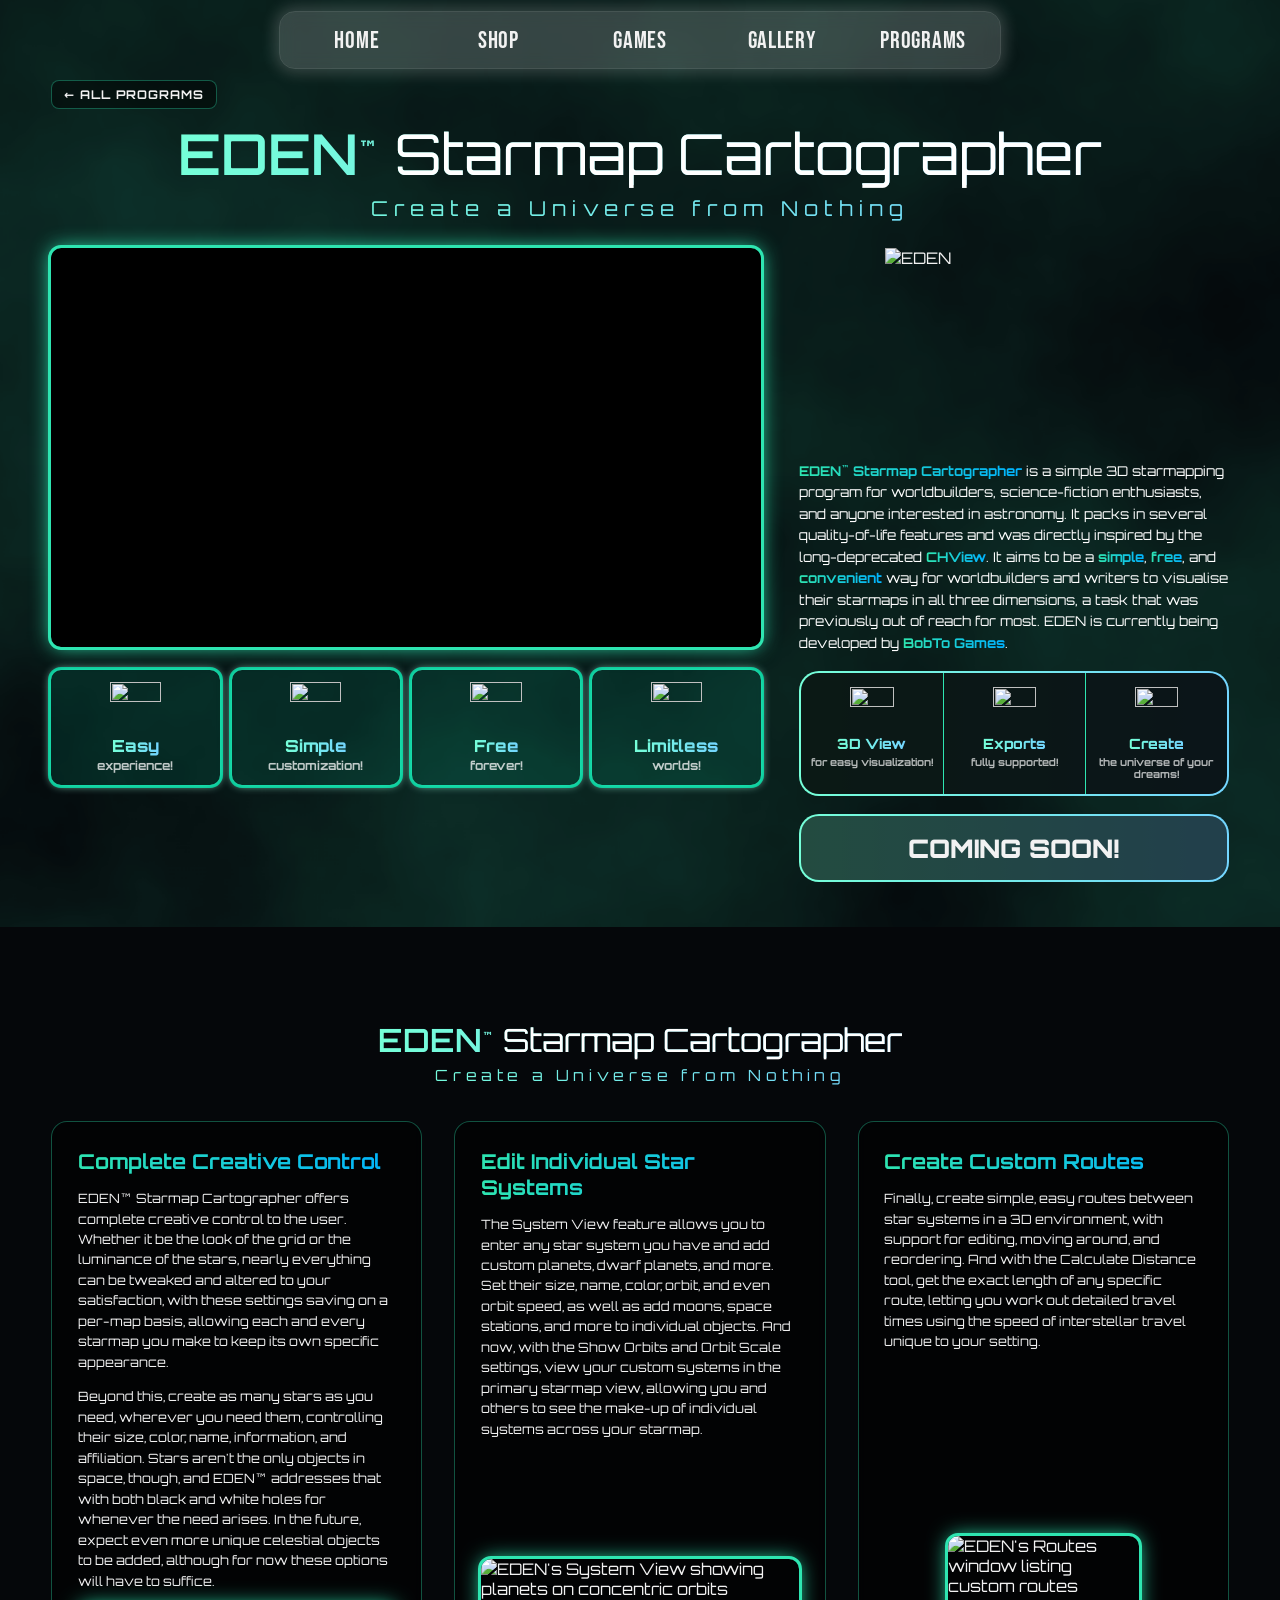
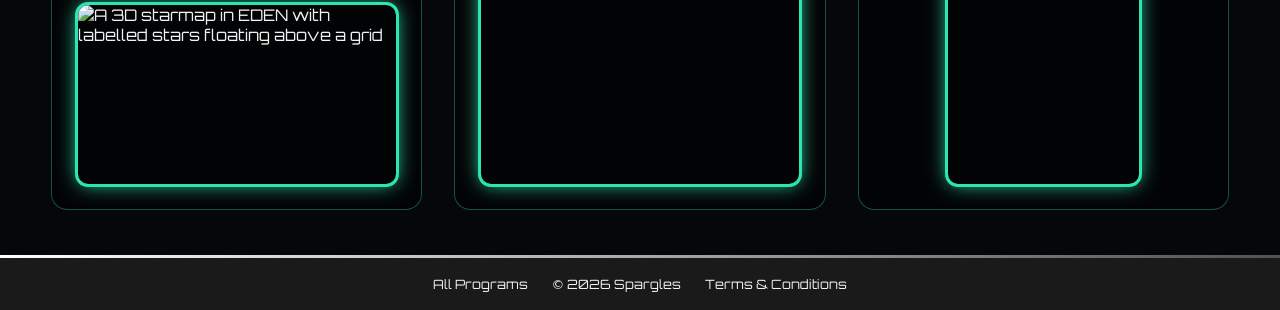
==== Eden/index.html @ c2a5fc78 "Add initial index.html for EDEN Starmap Cartographer This is the initial commit for the EDEN Starmap" ====
<!DOCTYPE html>
<html lang="en">

<head>
  <meta charset="utf-8">
  <meta name="viewport" content="width=device-width, initial-scale=1, viewport-fit=cover">
  <title>EDEN Starmap Cartographer | Spargles</title>
  <meta name="description" content="EDEN Starmap Cartographer is a free 3D starmapping program for worldbuilders, sci-fi writers and astronomy fans. Create a universe from nothing.">
  <meta name="theme-color" content="#05070a">

  <meta property="og:type" content="website">
  <meta property="og:title" content="EDEN Starmap Cartographer">
  <meta property="og:description" content="EDEN Starmap Cartographer is a free 3D starmapping program for worldbuilders, sci-fi writers and astronomy fans. Create a universe from nothing.">
  <meta property="og:image" content="../images/optimized/eden-title.webp">

  <link rel="icon" href="../images/optimized/favicon.png">

  <link rel="preconnect" href="https://fonts.googleapis.com">
  <link rel="preconnect" href="https://fonts.gstatic.com" crossorigin>
  <link rel="stylesheet" href="https://fonts.googleapis.com/css2?family=Bebas+Neue&family=Jersey+10&family=Orbitron:wght@400..900&display=swap">
  <link rel="stylesheet" href="../css/style.css">

  <script src="../js/main1.js" defer></script>
</head>

<body>
  <div class="site-bg" aria-hidden="true"></div>

  <nav class="navbar" aria-label="Main">
    <a class="navbutton" href="https://spargles.com/">Home</a>
    <a class="navbutton" href="https://shop.spargles.com">Shop</a>
    <a class="navbutton" href="https://games.spargles.com">Games</a>
    <a class="navbutton" href="https://gallery.spargles.com">Gallery</a>
    <a class="navbutton" href="../#programs">Programs</a>
  </nav>

  <main>
    <section class="section eden" id="eden">
      <div class="eden-overlay" aria-hidden="true"></div>
      <a class="back-link" href="../#programs">&larr; All Programs</a>

      <div class="eden-head">
        <h1 class="eden-title">EDEN<sup>™</sup> <span class="thin">Starmap Cartographer</span></h1>
        <p class="eden-sub">Create a Universe from Nothing</p>
      </div>

      <div class="eden-grid">
        <div class="eden-left">
          <video class="eden-video" autoplay loop muted playsinline disablepictureinpicture preload="metadata"
            poster="../images/optimized/eden-poster.webp" aria-label="EDEN Starmap Cartographer trailer">
            <source src="../Videos/EDENTrailer-1080.mp4" type="video/mp4">
            Your browser does not support the video tag.
          </video>

          <ul class="badges">
            <li class="badge"><img src="../icons/box.webp" alt="" width="64" height="64"><b>Easy</b><span>experience!</span></li>
            <li class="badge"><img src="../icons/art.webp" alt="" width="64" height="64"><b>Simple</b><span>customization!</span></li>
            <li class="badge"><img src="../icons/downloads.webp" alt="" width="64" height="64"><b>Free</b><span>forever!</span></li>
            <li class="badge"><img src="../icons/STAR.webp" alt="" width="64" height="64"><b>Limitless</b><span>worlds!</span></li>
          </ul>
        </div>

        <div class="eden-right">
          <img class="eden-logo" src="../images/optimized/eden-title.webp" width="1000" height="750" alt="EDEN">

          <p class="eden-desc">
            <span class="hl">EDEN<sup>™</sup> Starmap Cartographer</span> is a simple 3D starmapping program for
            worldbuilders, science-fiction enthusiasts, and anyone interested in astronomy. It packs in several
            quality-of-life features and was directly inspired by the long-deprecated <span class="hl">CHView</span>.
            It aims to be a <span class="hl">simple</span>, <span class="hl">free</span>, and
            <span class="hl">convenient</span> way for worldbuilders and writers to visualise their starmaps in all
            three dimensions, a task that was previously out of reach for most. EDEN is currently being developed by
            <a class="hl link" href="https://games.spargles.com">BobTo Games</a>.
          </p>

          <ul class="mini-features">
            <li><img src="../icons/3d.webp" alt="" width="56" height="56"><b>3D View</b><span>for easy visualization!</span></li>
            <li><img src="../icons/exp.webp" alt="" width="56" height="56"><b>Exports</b><span>fully supported!</span></li>
            <li><img src="../icons/saturn.webp" alt="" width="56" height="56"><b>Create</b><span>the universe of your dreams!</span></li>
          </ul>

          <div class="release" id="release" data-state="soon">
            <p class="release-text" id="release-text">Coming Soon!</p>
            <a class="release-btn" id="release-btn" href="#" hidden>Download EDEN</a>
          </div>
        </div>
      </div>
    </section>

    <!-- ========== EDEN: FEATURES ========== -->
    <section class="section features" id="features">
      <div class="features-overlay" aria-hidden="true"></div>

      <div class="eden-head features-head">
        <h2 class="eden-title small">EDEN<sup>™</sup> <span class="thin">Starmap Cartographer</span></h2>
        <p class="eden-sub small">Create a Universe from Nothing</p>
      </div>

      <div class="feature-grid">
        <article class="feature f-control">
          <h3>Complete Creative Control</h3>
          <p>EDEN™ Starmap Cartographer offers complete creative control to the user. Whether it be the look of the
            grid or the luminance of the stars, nearly everything can be tweaked and altered to your satisfaction,
            with these settings saving on a per-map basis, allowing each and every starmap you make to keep its own
            specific appearance.</p>
          <p>Beyond this, create as many stars as you need, wherever you need them, controlling their size, color,
            name, information, and affiliation. Stars aren't the only objects in space, though, and EDEN™ addresses
            that with both black and white holes for whenever the need arises. In the future, expect even more unique
            celestial objects to be added, although for now these options will have to suffice.</p>
          <img class="shot shot-wide" src="../images/optimized/starmap.webp" width="1800" height="1012" loading="lazy"
            alt="A 3D starmap in EDEN with labelled stars floating above a grid">
        </article>

        <article class="feature f-system">
          <h3>Edit Individual Star Systems</h3>
          <p>The System View feature allows you to enter any star system you have and add custom planets, dwarf
            planets, and more. Set their size, name, color, orbit, and even orbit speed, as well as add moons, space
            stations, and more to individual objects. And now, with the Show Orbits and Orbit Scale settings, view
            your custom systems in the primary starmap view, allowing you and others to see the make-up of individual
            systems across your starmap.</p>
          <img class="shot" src="../images/optimized/system-view.webp" width="1020" height="720" loading="lazy"
            alt="EDEN's System View showing planets on concentric orbits">
        </article>

        <article class="feature f-routes">
          <h3>Create Custom Routes</h3>
          <p>Finally, create simple, easy routes between star systems in a 3D environment, with support for editing,
            moving around, and reordering. And with the Calculate Distance tool, get the exact length of any specific
            route, letting you work out detailed travel times using the speed of interstellar travel unique to your
            setting.</p>
          <img class="shot shot-narrow" src="../images/optimized/routes.webp" width="340" height="441" loading="lazy"
            alt="EDEN's Routes window listing custom routes">
        </article>
      </div>
    </section>
  </main>

  <footer class="site-footer">
    <a href="../#programs">All Programs</a>
    <span>© <span id="year">2026</span> Spargles</span>
    <a href="../terms/">Terms &amp; Conditions</a>
  </footer>
</body>

</html>
---- css/style.css ----
/* ===== Base ===== */
:root {
  --teal: #2ee5b1;
  --cyan: #73d5ff;
  --grad: linear-gradient(to right, #75ffd8, #73d5ff);
  --grad2: linear-gradient(to right, #2ee5b1, #00b3ff);
  --nav-h: 56px;
  --soft: rgba(0,255,191,.1);
  --line: rgba(0,255,191,.7);
  --glow: #a1ffe4;
  --border: rgba(46,229,177,.35);
}

/* Audio Lab page uses the tool's red accent */
.theme-spargl {
  --teal: #ff2b3d;
  --grad: linear-gradient(to right, #ff6a78, #ffa05c);
  --grad2: linear-gradient(to right, #ff2b3d, #ff8a3d);
  --soft: rgba(255,43,61,.12);
  --line: rgba(255,43,61,.75);
  --glow: #ff9aa4;
  --border: rgba(255,43,61,.4);
}
.theme-spargl .eden-overlay, .theme-spargl .features-overlay { filter: hue-rotate(190deg) saturate(1.1); }

* { margin: 0; padding: 0; box-sizing: border-box; }

html { scroll-behavior: smooth; scroll-snap-type: y proximity; scroll-padding-top: 0; }

body {
  font-family: "Orbitron", system-ui, sans-serif;
  color: #f2f2f2;
  background: #05070a;
  overflow-x: hidden;
}

::-webkit-scrollbar { display: none; }
html { scrollbar-width: none; }

a { color: inherit; text-decoration: none; }
sup { font-size: .4em; vertical-align: super; font-weight: 900; }

.site-bg {
  position: fixed; inset: 0; z-index: -3;
  background: #05070a url("../images/BG.jpg") center / cover no-repeat;
}

.section {
  position: relative;
  width: 100%;
  min-height: 100svh;
  scroll-snap-align: start;
  overflow: hidden;
}

/* ===== Navigation ===== */
.navbar {
  position: fixed; z-index: 100;
  top: max(12px, env(safe-area-inset-top));
  left: 50%; transform: translateX(-50%);
  width: min(720px, calc(100% - 24px));
  height: var(--nav-h);
  display: flex; align-items: center; justify-content: space-around; gap: 4px;
  padding: 0 8px;
  background: #ffffff2f;
  backdrop-filter: blur(8px);
  border-radius: 15px;
  box-shadow: 0 0 15px 5px #ffffff30;
  outline: 1px solid #ffffff22;
}

.navbutton {
  flex: 1; height: 70%;
  display: flex; align-items: center; justify-content: center;
  border-radius: 10px;
  font-family: "Bebas Neue", sans-serif;
  font-size: clamp(.9rem, 2vw, 1.5rem);
  letter-spacing: .03em;
  text-transform: uppercase;
  transition: .3s;
}
.navbutton:hover, .navbutton:focus-visible {
  background: #ffffffdb; color: #000; box-shadow: 0 0 20px 5px #ffffff4c; outline: none;
}

/* ===== Hero ===== */
.welcome { display: flex; align-items: center; justify-content: center; }

.spargles-logo {
  width: min(44vw, 640px); min-width: 260px; height: auto;
  animation: slide-in 1s both;
}
@keyframes slide-in {
  from { transform: scale(0) rotate(180deg); }
  to   { transform: scale(1) rotate(0); }
}

.scroll-hint {
  position: absolute; bottom: calc(2vh + env(safe-area-inset-bottom)); left: 50%; transform: translateX(-50%);
  font-family: "Jersey 10", sans-serif; font-size: clamp(1.2rem, 2vw, 1.8rem);
  animation: scroll-fade 1.5s infinite alternate;
}
@keyframes scroll-fade {
  from { color: rgba(255,255,255,.55); }
  to   { color: rgba(255,255,255,0); }
}

/* ===== Gradient text helpers ===== */
.eden-title, .eden-sub, .hl, .feature h3 {
  background-clip: text; -webkit-background-clip: text; color: transparent;
}

/* ===== EDEN overview ===== */
.eden, .features {
  display: flex; flex-direction: column; align-items: center;
  padding: calc(var(--nav-h) + 40px) clamp(16px, 4vw, 64px) clamp(28px, 5vh, 56px);
  background: #05070a url("../images/BG.png") center / cover no-repeat;
}
.features { background-image: url("../images/BG1.png"); }

.eden-overlay, .features-overlay {
  position: absolute; inset: 0; z-index: 0; pointer-events: none;
  background: url("../images/overlay1.png") center / cover no-repeat;
}
.features-overlay { background-image: url("../images/overlay2.webp"); }

.eden-head { position: relative; z-index: 1; text-align: center; margin-bottom: clamp(16px, 3vh, 32px); }

.eden-title {
  background-image: var(--grad);
  font-size: clamp(1.6rem, 4.4vw, 3.6rem);
  font-weight: 600;
  line-height: 1.1;
}
.eden-title .thin { color: #fff; -webkit-text-fill-color: #fff; font-weight: 100; }
.eden-title sup { font-size: .35em; }

.eden-sub {
  background-image: var(--grad);
  font-size: clamp(.75rem, 1.6vw, 1.3rem);
  letter-spacing: .3em; margin-top: .5em;
}

.eden-grid {
  position: relative; z-index: 1;
  width: min(1500px, 100%);
  display: grid; grid-template-columns: minmax(0, 1.65fr) minmax(0, 1fr);
  gap: clamp(20px, 3vw, 48px);
  align-items: start;
}

.eden-left { display: flex; flex-direction: column; gap: clamp(14px, 2.5vh, 28px); }

.eden-video {
  width: 100%; aspect-ratio: 16 / 9; display: block;
  border-radius: 10px; background: #000; object-fit: cover;
  box-shadow: 0 0 20px var(--teal); outline: 3px solid var(--teal);
}

.badges { list-style: none; display: grid; grid-template-columns: repeat(4, 1fr); gap: 12px; }
.badge {
  display: flex; flex-direction: column; align-items: center; text-align: center; gap: 2px;
  padding: 12px 6px;
  background: var(--soft); backdrop-filter: blur(2px);
  border-radius: 10px; outline: 3px solid var(--line); box-shadow: 0 0 10px var(--glow);
}
.badge img { width: clamp(32px, 4vw, 56px); height: auto; }
.badge b { font-size: clamp(.8rem, 1.3vw, 1.1rem); font-weight: 800; background: var(--grad); -webkit-background-clip: text; background-clip: text; color: transparent; }
.badge span { font-size: clamp(.6rem, .95vw, .8rem); font-weight: 700; color: rgba(255,255,255,.75); }

.eden-right { display: flex; flex-direction: column; align-items: center; gap: clamp(12px, 2vh, 22px); }
.eden-logo { width: min(60%, 260px); height: auto; }

.eden-desc { font-size: clamp(.75rem, 1.05vw, .95rem); line-height: 1.6; color: #fff; }
.hl { background-image: var(--grad2); font-weight: 700; }
.hl sup { font-size: .6em; }
a.hl.link { cursor: pointer; transition: .2s; }
a.hl.link:hover { -webkit-text-fill-color: #00b3ff; }

.mini-features {
  list-style: none; width: 100%;
  display: grid; grid-template-columns: repeat(3, 1fr);
  padding: 2px; border-radius: 20px; background: var(--grad);
}
.mini-features li {
  display: flex; flex-direction: column; align-items: center; text-align: center; gap: 4px;
  padding: 14px 8px; background: rgba(0,0,0,.9);
}
.mini-features li:first-child { border-radius: 18px 0 0 18px; }
.mini-features li:last-child  { border-radius: 0 18px 18px 0; }
.mini-features li + li { border-left: 1px solid var(--teal); }
.mini-features img { width: clamp(28px, 3.4vw, 48px); height: auto; }
.mini-features b { font-size: clamp(.75rem, 1.1vw, 1rem); font-weight: 800; background: var(--grad); -webkit-background-clip: text; background-clip: text; color: transparent; }
.mini-features span { font-size: clamp(.55rem, .8vw, .7rem); font-weight: 700; color: rgba(255,255,255,.7); }

.release {
  width: 100%; padding: 2px; border-radius: 20px; background: var(--grad);
}
.release > * { display: flex; align-items: center; justify-content: center; border-radius: 18px; }
.release-text {
  padding: 16px; background: rgba(0,0,0,.7);
  font-size: clamp(1rem, 2vw, 1.7rem); font-weight: 900; text-transform: uppercase;
}
.release-btn {
  padding: 16px; background: rgba(0,0,0,.7);
  font-size: clamp(1rem, 2vw, 1.5rem); font-weight: 900; text-transform: uppercase;
  transition: .25s;
}
.release-btn[hidden] { display: none; }
.release-btn:hover, .release-btn:focus-visible { background: var(--teal); color: #001a12; outline: none; }

/* ===== Features section ===== */
.features-head { margin-bottom: clamp(20px, 4vh, 44px); }
.eden-title.small { font-size: clamp(1.1rem, 2.6vw, 2rem); }
.eden-sub.small { font-size: clamp(.65rem, 1.2vw, 1rem); }

.feature-grid {
  position: relative; z-index: 1;
  width: min(1500px, 100%);
  display: grid; grid-template-columns: repeat(3, minmax(0, 1fr));
  gap: clamp(16px, 2.5vw, 40px);
  align-items: stretch;
}

.feature {
  display: flex; flex-direction: column; gap: 14px;
  padding: clamp(16px, 2vw, 28px);
  background: rgba(0,0,0,.55); backdrop-filter: blur(4px);
  border: 1px solid var(--border); border-radius: 16px;
}
.feature h3 { background-image: var(--grad2); font-size: clamp(1rem, 1.6vw, 1.4rem); font-weight: 700; }
.feature p { font-size: clamp(.75rem, 1vw, .92rem); line-height: 1.6; }

.shot {
  width: 100%; height: auto; margin-top: auto; align-self: center;
  border-radius: 10px; box-shadow: 0 0 20px var(--teal); outline: 3px solid var(--teal);
}
.shot-narrow { width: min(60%, 260px); }

/* ===== Program picker (homepage) ===== */
.picker {
  display: flex; flex-direction: column; align-items: center; justify-content: center;
  padding: calc(var(--nav-h) + 40px) clamp(16px, 4vw, 64px) 48px;
  background: rgba(5,7,10,.72); backdrop-filter: blur(3px);
}
.picker-head { text-align: center; margin-bottom: clamp(20px, 4vh, 44px); }
.picker-head h2 {
  font-size: clamp(1.6rem, 4vw, 3rem); font-weight: 600; letter-spacing: .08em; text-transform: uppercase;
  background: var(--grad); -webkit-background-clip: text; background-clip: text; color: transparent;
}
.picker-head p { margin-top: .5em; font-size: clamp(.7rem, 1.3vw, 1rem); letter-spacing: .25em; color: rgba(255,255,255,.75); text-transform: uppercase; }

.picker-grid {
  width: min(1100px, 100%);
  display: grid; grid-template-columns: repeat(2, minmax(0, 1fr)); gap: clamp(16px, 3vw, 40px);
}

.program-card {
  --c: #2ee5b1; --c-grad: var(--grad);
  position: relative; display: flex; flex-direction: column;
  border-radius: 18px; overflow: hidden;
  background: rgba(0,0,0,.6);
  border: 2px solid var(--c);
  box-shadow: 0 0 18px color-mix(in srgb, var(--c) 55%, transparent);
  transition: transform .25s ease, box-shadow .25s ease;
}
.program-card.spargl { --c: #ff2b3d; --c-grad: linear-gradient(to right, #ff6a78, #ffa05c); }
.program-card:hover, .program-card:focus-visible {
  transform: translateY(-6px);
  box-shadow: 0 0 34px var(--c); outline: none;
}
.program-card .thumb { aspect-ratio: 16 / 9; overflow: hidden; background: #000; border-bottom: 2px solid var(--c); }
.program-card .thumb img { width: 100%; height: 100%; object-fit: cover; display: block; transition: transform .4s ease; }
.program-card:hover .thumb img { transform: scale(1.05); }
.program-card .body { display: flex; flex-direction: column; gap: 8px; padding: clamp(14px, 2vw, 24px); flex: 1; }
.program-card h3 {
  font-size: clamp(1.1rem, 2vw, 1.6rem); font-weight: 700;
  background: var(--c-grad); -webkit-background-clip: text; background-clip: text; color: transparent;
}
.program-card p { font-size: clamp(.72rem, 1vw, .9rem); line-height: 1.55; color: rgba(255,255,255,.85); }
.program-card .go {
  margin-top: auto; padding-top: 10px;
  font-weight: 800; letter-spacing: .1em; text-transform: uppercase; font-size: .8rem; color: var(--c);
}
.program-card .go::after { content: " \2192"; transition: margin-left .2s; }
.program-card:hover .go::after { margin-left: 6px; }
.tag {
  position: absolute; top: 12px; right: 12px; z-index: 2;
  padding: 4px 10px; border-radius: 999px;
  background: rgba(0,0,0,.75); border: 1px solid var(--c);
  font-size: .65rem; font-weight: 800; letter-spacing: .12em; text-transform: uppercase; color: var(--c);
}

/* ===== Back link (content pages) ===== */
.back-link {
  position: relative; z-index: 2; align-self: flex-start;
  margin: -16px 0 14px; padding: 6px 12px; border-radius: 8px;
  font-size: .75rem; font-weight: 700; letter-spacing: .08em; text-transform: uppercase;
  background: rgba(0,0,0,.45); border: 1px solid var(--border);
  transition: .2s;
}
.back-link:hover, .back-link:focus-visible { background: var(--teal); color: #000; outline: none; }

/* ===== Audio Lab page ===== */
.lab-hero {
  position: relative; z-index: 1; width: min(1300px, 100%);
  display: grid; grid-template-columns: minmax(0, 1fr) minmax(0, 1.5fr); gap: clamp(20px, 3vw, 48px); align-items: center;
}
.lab-copy { display: flex; flex-direction: column; gap: 18px; }
.lab-copy p { font-size: clamp(.8rem, 1.1vw, 1rem); line-height: 1.65; }
.cta-row { display: flex; flex-wrap: wrap; gap: 12px; }
.cta {
  display: inline-flex; align-items: center; justify-content: center;
  padding: 14px 26px; border-radius: 14px;
  font-weight: 900; letter-spacing: .08em; text-transform: uppercase; font-size: clamp(.8rem, 1.2vw, 1rem);
  background: var(--grad2); color: #fff; box-shadow: 0 0 18px var(--teal);
  transition: transform .2s, box-shadow .2s;
}
.cta:hover, .cta:focus-visible { transform: translateY(-3px); box-shadow: 0 0 30px var(--teal); outline: none; }
.cta.ghost { background: rgba(0,0,0,.6); border: 2px solid var(--teal); box-shadow: none; }

/* ===== Footer ===== */
.site-footer {
  position: relative; z-index: 1;
  display: flex; justify-content: center; align-items: center; gap: 24px; flex-wrap: wrap;
  padding: 18px 16px calc(18px + env(safe-area-inset-bottom));
  background: #1a1a1a; font-size: .8rem;
  border-top: 3px solid; border-image: linear-gradient(to right, #fff 0%, #515151 100%) 1;
}
.site-footer a:hover { color: var(--teal); }

/* ===== Mascot ===== */
.mascot {
  position: absolute; right: 0; bottom: 0; z-index: 5;
  width: clamp(120px, 20vw, 340px);
  container-type: inline-size;
  pointer-events: none;
}
.mascot-btn {
  position: relative; display: block; width: 100%;
  background: none; border: 0; cursor: pointer; pointer-events: auto;
  transition: transform .15s ease; -webkit-tap-highlight-color: transparent;
}
.mascot-btn img { display: block; width: 100%; height: auto; }
.mascot-btn:active { transform: scale(.975); }
.mascot-btn.pop { transform: scale(1.12); }

.mascot-text {
  position: absolute; left: 6%; top: 11%; width: 42%; height: 34%;
  display: flex; align-items: center; justify-content: center; text-align: center;
  color: #111; font-family: "Jersey 10", sans-serif; font-size: 4cqw; line-height: 1.15; letter-spacing: 0; white-space: nowrap;
  pointer-events: none;
}

/* tweaks for the Audio Lab 3-up card grid */
.feature-grid.three { grid-template-columns: repeat(3, minmax(0, 1fr)); }
.feature ul { margin-left: 1.1em; font-size: clamp(.75rem, 1vw, .92rem); line-height: 1.7; }

/* ===== Tablet / small laptop ===== */
@media (max-width: 1000px) {
  .eden-grid, .lab-hero { grid-template-columns: 1fr; }
  .picker-grid { grid-template-columns: 1fr; max-width: 560px; }
  .eden-right { order: 2; }
  .eden-logo { display: none; }
  .feature-grid { grid-template-columns: 1fr; }
  .feature-grid.three { grid-template-columns: 1fr; }
  .shot-narrow { width: min(50%, 260px); }
}

/* ===== Phone ===== */
@media (max-width: 600px) {
  :root { --nav-h: 48px; }
  .navbar { top: 0; width: 100%; border-radius: 0; }
  .navbutton { font-size: 1rem; }
  .badges { grid-template-columns: repeat(2, 1fr); }
  .eden-desc { font-size: .8rem; }
  .mascot { width: 34vw; }
}

@media (prefers-reduced-motion: reduce) {
  html { scroll-behavior: auto; }
  .spargles-logo, .scroll-hint { animation: none; }
}
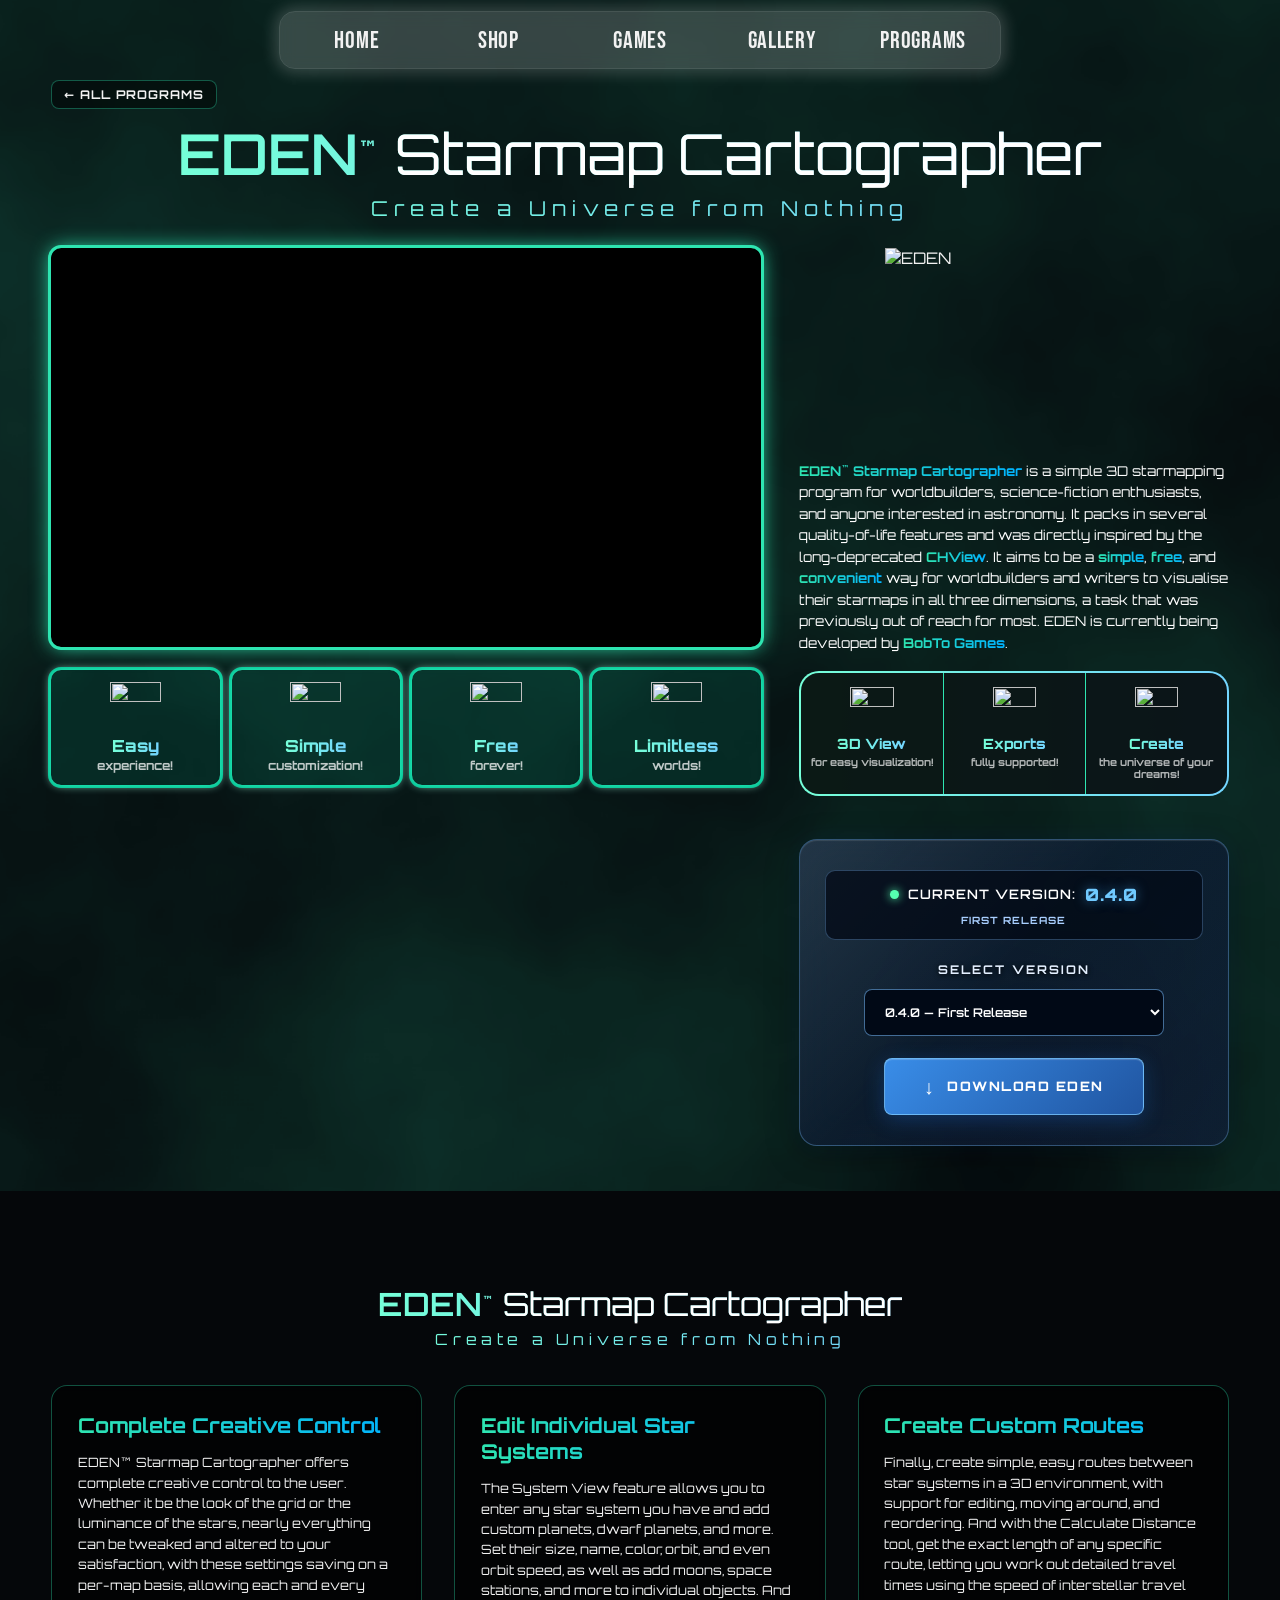
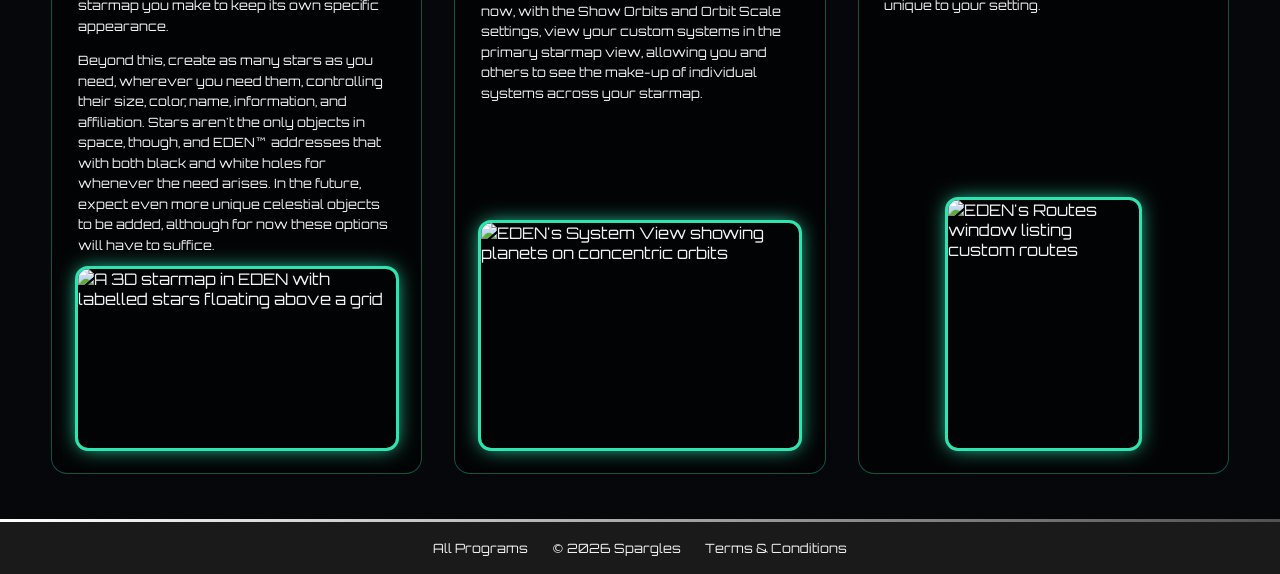
==== commit f5c7879e: "Update index.html" ====
--- a/Eden/index.html
+++ b/Eden/index.html
@@ -1,146 +1,691 @@
+
 <!DOCTYPE html>
 <html lang="en">
 
 <head>
-  <meta charset="utf-8">
-  <meta name="viewport" content="width=device-width, initial-scale=1, viewport-fit=cover">
-  <title>EDEN Starmap Cartographer | Spargles</title>
-  <meta name="description" content="EDEN Starmap Cartographer is a free 3D starmapping program for worldbuilders, sci-fi writers and astronomy fans. Create a universe from nothing.">
-  <meta name="theme-color" content="#05070a">
-
-  <meta property="og:type" content="website">
-  <meta property="og:title" content="EDEN Starmap Cartographer">
-  <meta property="og:description" content="EDEN Starmap Cartographer is a free 3D starmapping program for worldbuilders, sci-fi writers and astronomy fans. Create a universe from nothing.">
-  <meta property="og:image" content="../images/optimized/eden-title.webp">
-
-  <link rel="icon" href="../images/optimized/favicon.png">
-
-  <link rel="preconnect" href="https://fonts.googleapis.com">
-  <link rel="preconnect" href="https://fonts.gstatic.com" crossorigin>
-  <link rel="stylesheet" href="https://fonts.googleapis.com/css2?family=Bebas+Neue&family=Jersey+10&family=Orbitron:wght@400..900&display=swap">
-  <link rel="stylesheet" href="../css/style.css">
-
-  <script src="../js/main1.js" defer></script>
+    <meta charset="utf-8">
+    <meta name="viewport" content="width=device-width, initial-scale=1, viewport-fit=cover">
+
+    <title>EDEN Starmap Cartographer | Spargles</title>
+
+    <meta name="description" content="EDEN Starmap Cartographer is a free 3D starmapping program for worldbuilders, sci-fi writers and astronomy fans. Create a universe from nothing.">
+    <meta name="theme-color" content="#05070a">
+
+    <meta property="og:type" content="website">
+    <meta property="og:title" content="EDEN Starmap Cartographer">
+    <meta property="og:description" content="EDEN Starmap Cartographer is a free 3D starmapping program for worldbuilders, sci-fi writers and astronomy fans. Create a universe from nothing.">
+    <meta property="og:image" content="../images/optimized/eden-title.webp">
+
+    <link rel="icon" href="../images/optimized/favicon.png">
+
+    <link rel="preconnect" href="https://fonts.googleapis.com">
+    <link rel="preconnect" href="https://fonts.gstatic.com" crossorigin>
+
+    <link rel="stylesheet" href="https://fonts.googleapis.com/css2?family=Bebas+Neue&family=Jersey+10&family=Orbitron:wght@400..900&display=swap">
+
+    <link rel="stylesheet" href="../css/style.css">
+
+    <script src="../js/main1.js" defer></script>
+
+    <style>
+        /* ==========================================
+           EDEN GLASSMORPHISM DOWNLOAD PANEL
+        ========================================== */
+
+        .release {
+            position: relative;
+            display: flex;
+            flex-direction: column;
+            align-items: center;
+            justify-content: center;
+
+            width: 100%;
+            box-sizing: border-box;
+
+            gap: 22px;
+            padding: 30px 25px;
+            margin-top: 25px;
+
+            background:
+                linear-gradient(
+                    135deg,
+                    rgba(15, 35, 60, 0.78),
+                    rgba(12, 20, 40, 0.72)
+                );
+
+            backdrop-filter: blur(18px);
+            -webkit-backdrop-filter: blur(18px);
+
+            border: 1px solid rgba(120, 190, 255, 0.35);
+            border-radius: 18px;
+
+            box-shadow:
+                0 8px 32px rgba(0, 0, 0, 0.35),
+                inset 0 1px 1px rgba(255, 255, 255, 0.12),
+                0 0 25px rgba(50, 140, 255, 0.08);
+
+            overflow: hidden;
+            text-align: center;
+        }
+
+        .release::before {
+            content: "";
+            position: absolute;
+            inset: 0;
+
+            background: linear-gradient(
+                135deg,
+                rgba(255, 255, 255, 0.09),
+                transparent 45%,
+                rgba(60, 150, 255, 0.06)
+            );
+
+            pointer-events: none;
+        }
+
+        /* CURRENT VERSION */
+
+        .current-version {
+            position: relative;
+            z-index: 1;
+
+            display: flex;
+            align-items: center;
+            justify-content: center;
+            flex-wrap: wrap;
+
+            gap: 9px;
+            padding: 13px 20px;
+
+            background: rgba(3, 10, 22, 0.75);
+
+            border: 1px solid rgba(130, 190, 255, 0.3);
+            border-radius: 10px;
+
+            font-family: 'Orbitron', sans-serif;
+            font-size: 13px;
+            letter-spacing: 1px;
+
+            color: #ffffff;
+        }
+
+        .version-status {
+            width: 9px;
+            height: 9px;
+
+            background: #55ffb0;
+            border-radius: 50%;
+
+            box-shadow: 0 0 10px #55ffb0;
+        }
+
+        .current-label {
+            color: #ffffff;
+            font-weight: 600;
+        }
+
+        .current-number {
+            color: #70caff;
+            font-weight: 900;
+            font-size: 17px;
+
+            text-shadow: 0 0 12px rgba(80, 180, 255, 0.5);
+        }
+
+        .first-release {
+            color: #a9cfff;
+            font-size: 10px;
+            font-weight: 700;
+        }
+
+        /* VERSION SELECTOR */
+
+        .version-selector {
+            position: relative;
+            z-index: 1;
+
+            display: flex;
+            flex-direction: column;
+            align-items: center;
+
+            gap: 12px;
+            width: 100%;
+        }
+
+        .version-selector label {
+            font-family: 'Orbitron', sans-serif;
+            font-size: 12px;
+            font-weight: 700;
+
+            letter-spacing: 2px;
+            color: #e3efff;
+
+            text-shadow: 0 1px 5px #000;
+        }
+
+        .version-selector select {
+            width: 100%;
+            max-width: 300px;
+            box-sizing: border-box;
+
+            padding: 14px 16px;
+
+            background: rgba(2, 9, 22, 0.95);
+            color: #ffffff;
+
+            border: 1px solid rgba(120, 190, 255, 0.55);
+            border-radius: 8px;
+
+            font-family: 'Orbitron', sans-serif;
+            font-size: 12px;
+            font-weight: 600;
+
+            cursor: pointer;
+            outline: none;
+
+            transition: 0.25s ease;
+        }
+
+        .version-selector select:hover,
+        .version-selector select:focus {
+            border-color: #69caff;
+
+            box-shadow:
+                0 0 12px rgba(70, 170, 255, 0.25);
+        }
+
+        .version-selector select option {
+            background: #081426;
+            color: white;
+        }
+
+        /* DOWNLOAD BUTTON */
+
+        .release-btn {
+            position: relative;
+            z-index: 1;
+
+            display: inline-flex;
+            align-items: center;
+            justify-content: center;
+
+            gap: 12px;
+
+            width: 100%;
+            max-width: 260px;
+            box-sizing: border-box;
+
+            padding: 15px 25px;
+
+            background: linear-gradient(
+                135deg,
+                #398de8,
+                #2055a1
+            );
+
+            border: 1px solid rgba(130, 205, 255, 0.7);
+            border-radius: 8px;
+
+            color: #ffffff;
+
+            font-family: 'Orbitron', sans-serif;
+            font-size: 13px;
+            font-weight: 800;
+
+            letter-spacing: 1.5px;
+            text-decoration: none;
+
+            box-shadow:
+                0 5px 20px rgba(30, 110, 220, 0.3),
+                inset 0 1px 1px rgba(255, 255, 255, 0.2);
+
+            transition: all 0.25s ease;
+        }
+
+        .release-btn span {
+            font-size: 20px;
+        }
+
+        .release-btn:hover {
+            background: linear-gradient(
+                135deg,
+                #59b3ff,
+                #3278d1
+            );
+
+            transform: translateY(-3px);
+
+            box-shadow:
+                0 8px 25px rgba(40, 145, 255, 0.45),
+                0 0 15px rgba(70, 170, 255, 0.2);
+        }
+
+        .release-btn:active {
+            transform: translateY(0);
+        }
+
+        /* MOBILE */
+
+        @media (max-width: 600px) {
+
+            .release {
+                padding: 22px 14px;
+                gap: 18px;
+            }
+
+            .current-version {
+                gap: 6px;
+                padding: 12px;
+                font-size: 10px;
+            }
+
+            .current-number {
+                font-size: 15px;
+            }
+
+            .first-release {
+                font-size: 9px;
+            }
+
+            .version-selector select {
+                max-width: 100%;
+            }
+
+            .release-btn {
+                max-width: 100%;
+            }
+
+        }
+
+    </style>
 </head>
 
 <body>
-  <div class="site-bg" aria-hidden="true"></div>
-
-  <nav class="navbar" aria-label="Main">
-    <a class="navbutton" href="https://spargles.com/">Home</a>
-    <a class="navbutton" href="https://shop.spargles.com">Shop</a>
-    <a class="navbutton" href="https://games.spargles.com">Games</a>
-    <a class="navbutton" href="https://gallery.spargles.com">Gallery</a>
-    <a class="navbutton" href="../#programs">Programs</a>
-  </nav>
-
-  <main>
-    <section class="section eden" id="eden">
-      <div class="eden-overlay" aria-hidden="true"></div>
-      <a class="back-link" href="../#programs">&larr; All Programs</a>
-
-      <div class="eden-head">
-        <h1 class="eden-title">EDEN<sup>™</sup> <span class="thin">Starmap Cartographer</span></h1>
-        <p class="eden-sub">Create a Universe from Nothing</p>
-      </div>
-
-      <div class="eden-grid">
-        <div class="eden-left">
-          <video class="eden-video" autoplay loop muted playsinline disablepictureinpicture preload="metadata"
-            poster="../images/optimized/eden-poster.webp" aria-label="EDEN Starmap Cartographer trailer">
-            <source src="../Videos/EDENTrailer-1080.mp4" type="video/mp4">
-            Your browser does not support the video tag.
-          </video>
-
-          <ul class="badges">
-            <li class="badge"><img src="../icons/box.webp" alt="" width="64" height="64"><b>Easy</b><span>experience!</span></li>
-            <li class="badge"><img src="../icons/art.webp" alt="" width="64" height="64"><b>Simple</b><span>customization!</span></li>
-            <li class="badge"><img src="../icons/downloads.webp" alt="" width="64" height="64"><b>Free</b><span>forever!</span></li>
-            <li class="badge"><img src="../icons/STAR.webp" alt="" width="64" height="64"><b>Limitless</b><span>worlds!</span></li>
-          </ul>
-        </div>
-
-        <div class="eden-right">
-          <img class="eden-logo" src="../images/optimized/eden-title.webp" width="1000" height="750" alt="EDEN">
-
-          <p class="eden-desc">
-            <span class="hl">EDEN<sup>™</sup> Starmap Cartographer</span> is a simple 3D starmapping program for
-            worldbuilders, science-fiction enthusiasts, and anyone interested in astronomy. It packs in several
-            quality-of-life features and was directly inspired by the long-deprecated <span class="hl">CHView</span>.
-            It aims to be a <span class="hl">simple</span>, <span class="hl">free</span>, and
-            <span class="hl">convenient</span> way for worldbuilders and writers to visualise their starmaps in all
-            three dimensions, a task that was previously out of reach for most. EDEN is currently being developed by
-            <a class="hl link" href="https://games.spargles.com">BobTo Games</a>.
-          </p>
-
-          <ul class="mini-features">
-            <li><img src="../icons/3d.webp" alt="" width="56" height="56"><b>3D View</b><span>for easy visualization!</span></li>
-            <li><img src="../icons/exp.webp" alt="" width="56" height="56"><b>Exports</b><span>fully supported!</span></li>
-            <li><img src="../icons/saturn.webp" alt="" width="56" height="56"><b>Create</b><span>the universe of your dreams!</span></li>
-          </ul>
-
-          <div class="release" id="release" data-state="soon">
-            <p class="release-text" id="release-text">Coming Soon!</p>
-            <a class="release-btn" id="release-btn" href="#" hidden>Download EDEN</a>
-          </div>
-        </div>
-      </div>
-    </section>
-
-    <!-- ========== EDEN: FEATURES ========== -->
-    <section class="section features" id="features">
-      <div class="features-overlay" aria-hidden="true"></div>
-
-      <div class="eden-head features-head">
-        <h2 class="eden-title small">EDEN<sup>™</sup> <span class="thin">Starmap Cartographer</span></h2>
-        <p class="eden-sub small">Create a Universe from Nothing</p>
-      </div>
-
-      <div class="feature-grid">
-        <article class="feature f-control">
-          <h3>Complete Creative Control</h3>
-          <p>EDEN™ Starmap Cartographer offers complete creative control to the user. Whether it be the look of the
-            grid or the luminance of the stars, nearly everything can be tweaked and altered to your satisfaction,
-            with these settings saving on a per-map basis, allowing each and every starmap you make to keep its own
-            specific appearance.</p>
-          <p>Beyond this, create as many stars as you need, wherever you need them, controlling their size, color,
-            name, information, and affiliation. Stars aren't the only objects in space, though, and EDEN™ addresses
-            that with both black and white holes for whenever the need arises. In the future, expect even more unique
-            celestial objects to be added, although for now these options will have to suffice.</p>
-          <img class="shot shot-wide" src="../images/optimized/starmap.webp" width="1800" height="1012" loading="lazy"
-            alt="A 3D starmap in EDEN with labelled stars floating above a grid">
-        </article>
-
-        <article class="feature f-system">
-          <h3>Edit Individual Star Systems</h3>
-          <p>The System View feature allows you to enter any star system you have and add custom planets, dwarf
-            planets, and more. Set their size, name, color, orbit, and even orbit speed, as well as add moons, space
-            stations, and more to individual objects. And now, with the Show Orbits and Orbit Scale settings, view
-            your custom systems in the primary starmap view, allowing you and others to see the make-up of individual
-            systems across your starmap.</p>
-          <img class="shot" src="../images/optimized/system-view.webp" width="1020" height="720" loading="lazy"
-            alt="EDEN's System View showing planets on concentric orbits">
-        </article>
-
-        <article class="feature f-routes">
-          <h3>Create Custom Routes</h3>
-          <p>Finally, create simple, easy routes between star systems in a 3D environment, with support for editing,
-            moving around, and reordering. And with the Calculate Distance tool, get the exact length of any specific
-            route, letting you work out detailed travel times using the speed of interstellar travel unique to your
-            setting.</p>
-          <img class="shot shot-narrow" src="../images/optimized/routes.webp" width="340" height="441" loading="lazy"
-            alt="EDEN's Routes window listing custom routes">
-        </article>
-      </div>
-    </section>
-  </main>
-
-  <footer class="site-footer">
-    <a href="../#programs">All Programs</a>
-    <span>© <span id="year">2026</span> Spargles</span>
-    <a href="../terms/">Terms &amp; Conditions</a>
-  </footer>
+
+    <div class="site-bg" aria-hidden="true"></div>
+
+    <!-- NAVIGATION -->
+
+    <nav class="navbar" aria-label="Main">
+
+        <a class="navbutton" href="https://spargles.com/">Home</a>
+        <a class="navbutton" href="https://shop.spargles.com">Shop</a>
+        <a class="navbutton" href="https://games.spargles.com">Games</a>
+        <a class="navbutton" href="https://gallery.spargles.com">Gallery</a>
+        <a class="navbutton" href="../#programs">Programs</a>
+
+    </nav>
+
+    <main>
+
+        <!-- ==========================================
+             EDEN MAIN SECTION
+        ========================================== -->
+
+        <section class="section eden" id="eden">
+
+            <div class="eden-overlay" aria-hidden="true"></div>
+
+            <a class="back-link" href="../#programs">
+                &larr; All Programs
+            </a>
+
+            <div class="eden-head">
+
+                <h1 class="eden-title">
+                    EDEN<sup>™</sup>
+                    <span class="thin">Starmap Cartographer</span>
+                </h1>
+
+                <p class="eden-sub">
+                    Create a Universe from Nothing
+                </p>
+
+            </div>
+
+            <div class="eden-grid">
+
+                <!-- LEFT SIDE -->
+
+                <div class="eden-left">
+
+                    <video
+                        class="eden-video"
+                        autoplay
+                        loop
+                        muted
+                        playsinline
+                        disablepictureinpicture
+                        preload="metadata"
+                        poster="../images/optimized/eden-poster.webp"
+                        aria-label="EDEN Starmap Cartographer trailer">
+
+                        <source src="../Videos/EDENTrailer-1080.mp4" type="video/mp4">
+
+                        Your browser does not support the video tag.
+
+                    </video>
+
+                    <ul class="badges">
+
+                        <li class="badge">
+                            <img src="../icons/box.webp" alt="" width="64" height="64">
+                            <b>Easy</b>
+                            <span>experience!</span>
+                        </li>
+
+                        <li class="badge">
+                            <img src="../icons/art.webp" alt="" width="64" height="64">
+                            <b>Simple</b>
+                            <span>customization!</span>
+                        </li>
+
+                        <li class="badge">
+                            <img src="../icons/downloads.webp" alt="" width="64" height="64">
+                            <b>Free</b>
+                            <span>forever!</span>
+                        </li>
+
+                        <li class="badge">
+                            <img src="../icons/STAR.webp" alt="" width="64" height="64">
+                            <b>Limitless</b>
+                            <span>worlds!</span>
+                        </li>
+
+                    </ul>
+
+                </div>
+
+                <!-- RIGHT SIDE -->
+
+                <div class="eden-right">
+
+                    <img
+                        class="eden-logo"
+                        src="../images/optimized/eden-title.webp"
+                        width="1000"
+                        height="750"
+                        alt="EDEN">
+
+                    <p class="eden-desc">
+
+                        <span class="hl">EDEN<sup>™</sup> Starmap Cartographer</span>
+                        is a simple 3D starmapping program for
+                        worldbuilders, science-fiction enthusiasts, and anyone interested in astronomy.
+
+                        It packs in several quality-of-life features and was directly inspired by the
+                        long-deprecated <span class="hl">CHView</span>.
+
+                        It aims to be a <span class="hl">simple</span>,
+                        <span class="hl">free</span>, and
+                        <span class="hl">convenient</span> way for worldbuilders and writers to
+                        visualise their starmaps in all three dimensions, a task that was previously
+                        out of reach for most.
+
+                        EDEN is currently being developed by
+                        <a class="hl link" href="https://games.spargles.com">BobTo Games</a>.
+
+                    </p>
+
+                    <ul class="mini-features">
+
+                        <li>
+                            <img src="../icons/3d.webp" alt="" width="56" height="56">
+                            <b>3D View</b>
+                            <span>for easy visualization!</span>
+                        </li>
+
+                        <li>
+                            <img src="../icons/exp.webp" alt="" width="56" height="56">
+                            <b>Exports</b>
+                            <span>fully supported!</span>
+                        </li>
+
+                        <li>
+                            <img src="../icons/saturn.webp" alt="" width="56" height="56">
+                            <b>Create</b>
+                            <span>the universe of your dreams!</span>
+                        </li>
+
+                    </ul>
+
+                    <!-- ==========================================
+                         RELEASE / DOWNLOAD PANEL
+                    ========================================== -->
+
+                    <div class="release" id="release" data-state="released">
+
+                        <!-- CURRENT VERSION -->
+
+                        <div class="current-version">
+
+                            <span class="version-status"></span>
+
+                            <span class="current-label">
+                                CURRENT VERSION:
+                            </span>
+
+                            <span class="current-number" id="eden-version-label">
+                                0.4.0
+                            </span>
+
+                            <span class="first-release">
+                                FIRST RELEASE
+                            </span>
+
+                        </div>
+
+                        <!-- VERSION SELECTOR -->
+
+                        <div class="version-selector">
+
+                            <label for="eden-version-select">
+                                SELECT VERSION
+                            </label>
+
+                            <select id="eden-version-select">
+
+                                <option
+                                    value="0.4.0"
+                                    data-url="https://drive.google.com/uc?export=download&id=1bGWaXtTNDiaiGoRIUEB53oueLw2rSvF5"
+                                    data-description="FIRST RELEASE">
+
+                                    0.4.0 — First Release
+
+                                </option>
+
+                            </select>
+
+                        </div>
+
+                        <!-- DOWNLOAD BUTTON -->
+
+                        <a
+                            class="release-btn"
+                            id="eden-download-btn"
+                            href="https://drive.google.com/uc?export=download&id=1bGWaXtTNDiaiGoRIUEB53oueLw2rSvF5"
+                            target="_blank"
+                            rel="noopener noreferrer">
+
+                            <span>↓</span>
+                            DOWNLOAD EDEN
+
+                        </a>
+
+                    </div>
+
+                </div>
+
+            </div>
+
+        </section>
+
+        <!-- ==========================================
+             FEATURES SECTION
+        ========================================== -->
+
+        <section class="section features" id="features">
+
+            <div class="features-overlay" aria-hidden="true"></div>
+
+            <div class="eden-head features-head">
+
+                <h2 class="eden-title small">
+                    EDEN<sup>™</sup>
+                    <span class="thin">Starmap Cartographer</span>
+                </h2>
+
+                <p class="eden-sub small">
+                    Create a Universe from Nothing
+                </p>
+
+            </div>
+
+            <div class="feature-grid">
+
+                <!-- CREATIVE CONTROL -->
+
+                <article class="feature f-control">
+
+                    <h3>Complete Creative Control</h3>
+
+                    <p>
+                        EDEN™ Starmap Cartographer offers complete creative control to the user.
+                        Whether it be the look of the grid or the luminance of the stars, nearly
+                        everything can be tweaked and altered to your satisfaction, with these
+                        settings saving on a per-map basis, allowing each and every starmap you
+                        make to keep its own specific appearance.
+                    </p>
+
+                    <p>
+                        Beyond this, create as many stars as you need, wherever you need them,
+                        controlling their size, color, name, information, and affiliation.
+                        Stars aren't the only objects in space, though, and EDEN™ addresses
+                        that with both black and white holes for whenever the need arises.
+                        In the future, expect even more unique celestial objects to be added,
+                        although for now these options will have to suffice.
+                    </p>
+
+                    <img
+                        class="shot shot-wide"
+                        src="../images/optimized/starmap.webp"
+                        width="1800"
+                        height="1012"
+                        loading="lazy"
+                        alt="A 3D starmap in EDEN with labelled stars floating above a grid">
+
+                </article>
+
+                <!-- SYSTEM VIEW -->
+
+                <article class="feature f-system">
+
+                    <h3>Edit Individual Star Systems</h3>
+
+                    <p>
+                        The System View feature allows you to enter any star system you have
+                        and add custom planets, dwarf planets, and more. Set their size, name,
+                        color, orbit, and even orbit speed, as well as add moons, space stations,
+                        and more to individual objects.
+
+                        And now, with the Show Orbits and Orbit Scale settings, view your
+                        custom systems in the primary starmap view, allowing you and others
+                        to see the make-up of individual systems across your starmap.
+                    </p>
+
+                    <img
+                        class="shot"
+                        src="../images/optimized/system-view.webp"
+                        width="1020"
+                        height="720"
+                        loading="lazy"
+                        alt="EDEN's System View showing planets on concentric orbits">
+
+                </article>
+
+                <!-- ROUTES -->
+
+                <article class="feature f-routes">
+
+                    <h3>Create Custom Routes</h3>
+
+                    <p>
+                        Finally, create simple, easy routes between star systems in a 3D
+                        environment, with support for editing, moving around, and reordering.
+
+                        And with the Calculate Distance tool, get the exact length of any
+                        specific route, letting you work out detailed travel times using the
+                        speed of interstellar travel unique to your setting.
+                    </p>
+
+                    <img
+                        class="shot shot-narrow"
+                        src="../images/optimized/routes.webp"
+                        width="340"
+                        height="441"
+                        loading="lazy"
+                        alt="EDEN's Routes window listing custom routes">
+
+                </article>
+
+            </div>
+
+        </section>
+
+    </main>
+
+    <!-- FOOTER -->
+
+    <footer class="site-footer">
+
+        <a href="../#programs">All Programs</a>
+
+        <span>
+            © <span id="year">2026</span> Spargles
+        </span>
+
+        <a href="../terms/">Terms &amp; Conditions</a>
+
+    </footer>
+
+    <!-- ==========================================
+         EDEN VERSION SELECTOR JAVASCRIPT
+    ========================================== -->
+
+    <script>
+
+        document.addEventListener("DOMContentLoaded", function () {
+
+            const versionSelect = document.getElementById("eden-version-select");
+            const downloadButton = document.getElementById("eden-download-btn");
+            const versionLabel = document.getElementById("eden-version-label");
+
+            if (!versionSelect || !downloadButton || !versionLabel) {
+                return;
+            }
+
+            function updateVersion() {
+
+                const selected = versionSelect.selectedOptions[0];
+
+                if (!selected) return;
+
+                const version = selected.value;
+                const downloadURL = selected.dataset.url;
+
+                versionLabel.textContent = version;
+
+                downloadButton.href = downloadURL;
+
+            }
+
+            versionSelect.addEventListener("change", updateVersion);
+
+            updateVersion();
+
+        });
+
+    </script>
+
 </body>
-
 </html>
-
